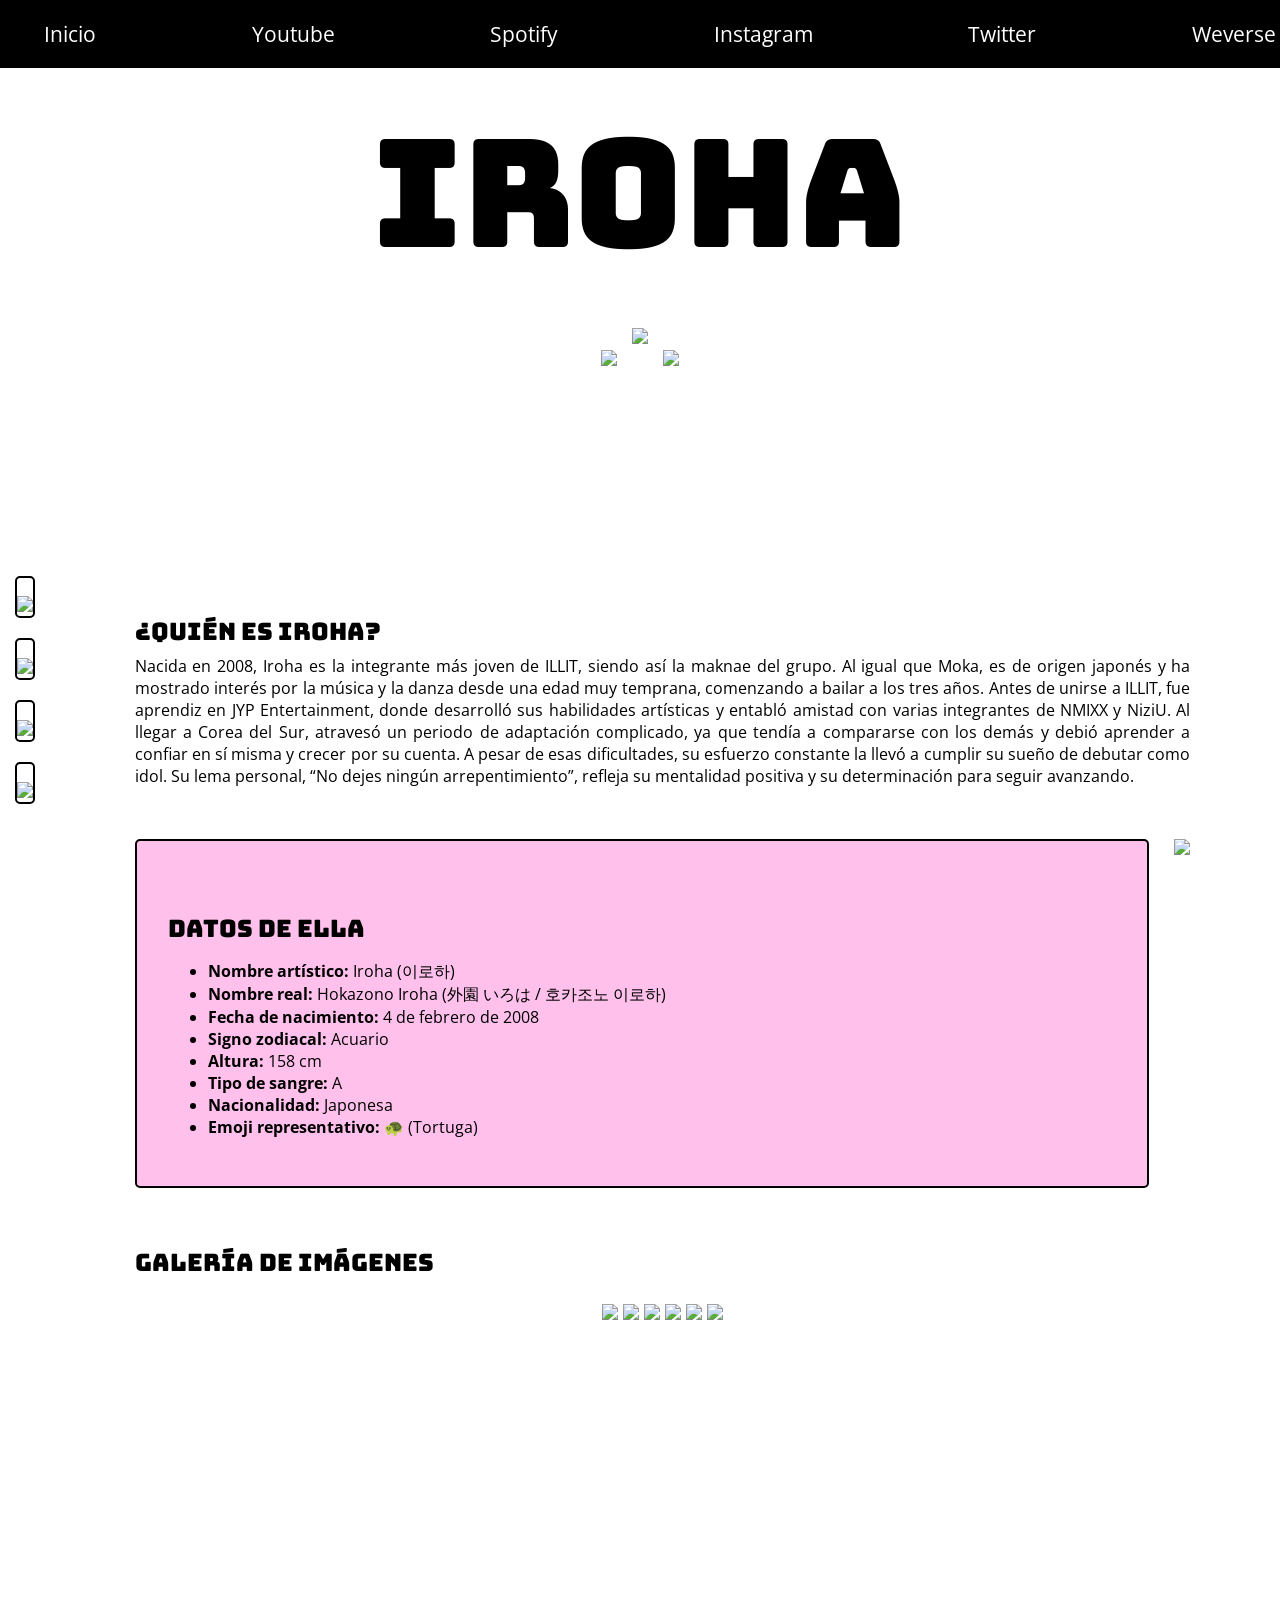
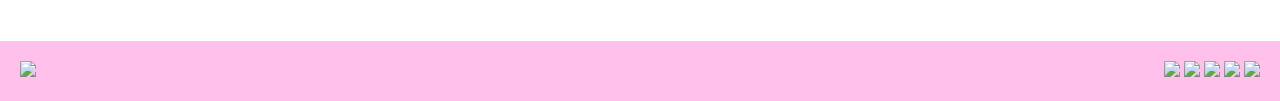
==== Iroha.html @ ddb6dcd1 "Add files via upload" ====
<!DOCTYPE html>
<html lang="en">
<head>
    <meta charset="UTF-8">
    <meta name="viewport" content="width=device-width, initial-scale=1.0">
    <title>Iroha</title>
        <link rel="shortcut icon" href="" type="image/x-icon">
    <link rel="stylesheet" href="Miembros.css">
    <link rel="shortcut icon" href="illitImg/IllitParaÍcono.jpg">

<!--- Acá van las fuentes de letras-->

<link rel="preconnect" href="https://fonts.googleapis.com">
<link rel="preconnect" href="https://fonts.gstatic.com" crossorigin>
<link href="https://fonts.googleapis.com/css2?family=Anta&family=Bungee&family=Lexend:wght@100..900&family=Open+Sans:ital,wght@0,300..800;1,300..800&display=swap" rel="stylesheet">

</head>
<body>

<nav>
    <div id="NavCompu">
        <ul> 
            <li class="NavNormal"><a href="index.html">Inicio</a></li>
            <li class="NavNormal"><a href="https://www.youtube.com/channel/UCEpFoWeCMCo5z3EvWaz6hQQ" target="_blank">Youtube</a></li>
            <li class="NavNormal"><a href="https://open.spotify.com/intl-es/artist/36cgvBn0aadzOijnjjwqMN" target="_blank">Spotify</a></li>
            <li class="NavNormal"><a href="https://www.instagram.com/illit_official/" target="_blank">Instagram</a></li>
            <li class="NavNormal"><a href="https://x.com/ILLIT_twt" target="_blank">Twitter</a></li>
            <li class="NavNormal"><a href="https://weverse.io/illit/highlight" target="_blank">Weverse</a></li>
        </ul>
    </div>

        <!---Esto es para el responsive--> 
    <div id="NavResponsive">
        <ul>
            <li><a href="index.html"> <img src="illitImg/VolverParaAtrás.png" height="40px"></a></li>
            <li><a href="https://www.youtube.com/channel/UCEpFoWeCMCo5z3EvWaz6hQQ" target="_blank"> <img src="https://upload.wikimedia.org/wikipedia/commons/e/ef/Youtube_logo.png" height="40px"></a></li>
            <li><a href="https://open.spotify.com/intl-es/artist/36cgvBn0aadzOijnjjwqMN" target="_blank"> <img src="https://upload.wikimedia.org/wikipedia/commons/thumb/1/19/Spotify_logo_without_text.svg/2048px-Spotify_logo_without_text.svg.png" height="40px"></a></li>
            <li><a href="https://www.instagram.com/illit_official/" target="_blank"> <img src="https://upload.wikimedia.org/wikipedia/commons/thumb/9/95/Instagram_logo_2022.svg/1000px-Instagram_logo_2022.svg.png" height="40px"></a></li>
            <li><a href="https://x.com/ILLIT_twt" target="_blank"> <img src="https://upload.wikimedia.org/wikipedia/commons/thumb/6/6f/Logo_of_Twitter.svg/2491px-Logo_of_Twitter.svg.png" height="40px"></a></li>
        </ul>
    </div>
    
</nav>

<header>
    <h1>Iroha</h1>
    <br><br>

    <div id="ImagenesHeaderCompus">
        <img src="illitImg/IrohaHeader1.2.png" height="170px">
        <img src="illitImg/IrohaHeader1.1.png" height="215px">
        <img src="illitImg/IrohaHeader2.2.png" height="170px">
    </div>
    
    <div id="ImagenesHeaderCelus">
        <img src="illitImg/Gotas decorativas.png" height="100px">
        <img src="illitImg/IrohaHeader1.1.png" height="200px">
        <img src="illitImg/Gota decorativa 2.png" height="100px">
    </div>

</header>
<br>

<div id="CuerpoPrincipal">
    <aside>
        <div class="MiembrosAside"> <!---Yunah-->
            <a href="Yunah.html">
                <br>
                <img src="illitImg/YunahAside.jpg" height="300px">
            </a>
        </div>

        <div class="MiembrosAside"> <!---Minju-->
            <a href="Minju.html"> 
                <br>
                <img src="illitImg/MinjuAside.jpg" height="300px">
            </a>
        </div>

        <div class="MiembrosAside"> <!---Moka-->
            <a href="Moka.html">
                <br>
                <img src="illitImg/MokaAside.jpg" height="300px">
            </a>
        </div>
        
        <div class="MiembrosAside"><!----Wonhee-->
            <a href="Wonhee.html">
                <br>
                <img src="illitImg/WonheeAside.jpg" height="300px">
            </a>
        </div>

    </aside>

    <main>

        <section> <!--Quién es Iroha?-->
            <h1>¿Quién es iroha?</h1>
            <p>Nacida en 2008, Iroha es la integrante más joven de ILLIT, siendo así la maknae del grupo. Al igual que Moka, es de origen japonés y ha mostrado interés por la música y la danza desde una edad muy temprana, comenzando a bailar a los tres años. Antes de unirse a ILLIT, fue aprendiz en JYP Entertainment, donde desarrolló sus habilidades artísticas y entabló amistad con varias integrantes de NMIXX y NiziU. Al llegar a Corea del Sur, atravesó un periodo de adaptación complicado, ya que tendía a compararse con los demás y debió aprender a confiar en sí misma y crecer por su cuenta. A pesar de esas dificultades, su esfuerzo constante la llevó a cumplir su sueño de debutar como idol. Su lema personal, “No dejes ningún arrepentimiento”, refleja su mentalidad positiva y su determinación para seguir avanzando. </p>
        </section>
    <br> <br>
        <section id="Datos"> <!--Datos clave-->
            <div id="DatosLista">
                <h1>Datos de ella</h1>
                <ul>
                    <li><strong>Nombre artístico:</strong> Iroha (이로하)</li>
                    <li><strong>Nombre real:</strong> Hokazono Iroha (外園 いろは / 호카조노 이로하)</li>
                    <li><strong>Fecha de nacimiento:</strong> 4 de febrero de 2008</li>
                    <li><strong>Signo zodiacal:</strong> Acuario</li>
                    <li><strong>Altura:</strong> 158 cm</li>
                    <li><strong>Tipo de sangre:</strong> A</li>
                    <li><strong>Nacionalidad:</strong> Japonesa</li>
                    <li><strong>Emoji representativo:</strong> 🐢 (Tortuga)</li>
                </ul>
            </div>
            <img src="illitImg/IrohaDatos.jpeg" height="350px">
        </section>
    <br>

        <section> <!--Galeria de imágenes-->
            <h1>Galería de imágenes</h1>
            <br>
            <div id="ImagenesdeGaleria">
                <img src="illitImg/IrohaGaleriadeImagenes1.jpg" height="230px">
                <img src="illitImg/IrohaGaleriadeImagenes2.jpg" height="230px">
                <img src="illitImg/IrohaGaleríadeImagenes3.jpeg" height="230px">
                <img src="illitImg/irohaGaleríadeImagenes4.jpeg" height="230px">
                <img class="ImagenDesaparecer" src="illitImg/IrohaGaleriadeImagenes5.jpeg" height="230px">
                <img src="illitImg/IrohaGaleriadeImagenes6.jpeg" height="230px">
            </div>
        </section>
    
    </main>

</div>

<div id="NavFinal">

    <h1>¡Conocé a las otras miembros</h1>
    
    <a href="Yunah.html"><!---Yunah-->
        <div class="MiembrosNavFinal"> 
            <a href="Yunah.html">
                <h3>Yunah</h3>
                <img src="illitImg/YunahNavFinal.jpg" height="120px">
            </a>
        </div>
    </a>
    
    <a href="Minju.html"><!---Minju-->
        <div class="MiembrosNavFinal"> 
            <a href="Minju.html">
                <h3>Minju</h3>
                <img src="illitImg/MinjuNavFinal.jpg" height="120px">
            </a>
        </div>
    </a>

    <a href="Moka.html"><!---Moka-->
        <div class="MiembrosNavFinal"> 
                <a href="Moka.html">
                    <h3>Moka</h3>
                    <img src="illitImg/MokaNavFinal.jpg" height="120px">
                </a>
        </div>
    </a>

    <a href="Wonhee.html"><!----Iroha-->
        <div class="MiembrosNavFinal">
                <a href="Wonhee.html">
                    <h3>Wonhee</h3>
                    <img src="illitImg/WonheeNavFinal.jpg" height="120px">
                </a>
        </div>
    </a>
</div>

<br>

<footer>
    <div id="LogoFooter">
        <img src="illitImg/Illit_logo.png" height="80px">
    </div>
    <div id="RedesSocialesFooter">
        <a href="https://www.youtube.com/channel/UCEpFoWeCMCo5z3EvWaz6hQQ" target="_blank"> <img src="https://upload.wikimedia.org/wikipedia/commons/e/ef/Youtube_logo.png" height="60px"></a>
        <a href="https://open.spotify.com/intl-es/artist/36cgvBn0aadzOijnjjwqMN" target="_blank"> <img src="https://upload.wikimedia.org/wikipedia/commons/thumb/1/19/Spotify_logo_without_text.svg/2048px-Spotify_logo_without_text.svg.png" height="60px"></a>
        <a href="https://www.instagram.com/illit_official/" target="_blank"> <img src="https://upload.wikimedia.org/wikipedia/commons/thumb/9/95/Instagram_logo_2022.svg/1000px-Instagram_logo_2022.svg.png" height="60px"></a>
        <a href="https://x.com/ILLIT_twt" target="_blank"> <img src="https://upload.wikimedia.org/wikipedia/commons/thumb/6/6f/Logo_of_Twitter.svg/2491px-Logo_of_Twitter.svg.png" height="60px"></a>
        <a href="https://weverse.io/illit/highlight" target="_blank"> <img src="https://upload.wikimedia.org/wikipedia/commons/thumb/6/6f/Weverse_logo.svg/1200px-Weverse_logo.svg.png" height="60px"></a>
    </div>
</footer>

</body>
</head>
<body>
    
</body>
</html>
---- Miembros.css ----
body{
    margin: 0px;
    background-image: url(https://i.pinimg.com/1200x/c6/fc/33/c6fc33ae43083d79acdc31d9adbfac18.jpg);

    p{
        font-family: "Open Sans", sans-serif;
        font-optical-sizing: auto;
        font-style: normal;
        margin-top: 7px;
        text-align: justify;
    }

    h1{
        font-family: "Bungee", sans-serif;
        font-weight: 400;
        font-style: normal;
        margin-top: 40px;
        margin-bottom: 8px;
    }

    li{
        font-family: "Open Sans", sans-serif;
        font-optical-sizing: auto;
        font-style: normal;   
    }

}

#WonheeH1{
    font-size: 100px;
}

/*Los Navegadores*/

#NavResponsive{
    display: none;
    padding: 4px;
    background-color: black;
    justify-content: space-between;
    
        ul{
            display: flex;
            flex-direction: row;
            justify-content: space-between; 
        }
    
}

#NavCompu{
    padding: 4px;
    background-color: black;
    
        ul{
            display: flex;
            flex-direction: row;
            justify-content: space-between; 

            a{
                text-decoration: none;
                color: white;
                font-size: 130%;
            }
        }

        li:hover{
            background: pink;
        }
}

/*Header*/

header{
    background-image: url(https://i.pinimg.com/originals/2c/17/c3/2c17c35051314624349f4fa57794a91f.gif);
    padding-bottom: 15px;

    h1{
        margin: 0;
        padding: 7%;
        padding-top: 2%;
        padding-bottom: 0px;
        font-size: 150px;
        text-align: center;
    }
}

#ImagenesHeaderCompus{
    display: flex;
    justify-content: center; /* Centra horizontalmente */
    align-items: center; /* Centra verticalmente */
    gap: 15px; /* Espacio entre imágenes*/
}

#ImagenesHeaderCelus{
    display: none;
    justify-content: center; /* Centra horizontalmente */
    align-items: center; /* Centra verticalmente */
}

/*El cuerpo principal*/

#CuerpoPrincipal{
    display: flex;
}

/**Aside miembros*/

aside{
    display: flex;
    flex-direction: column;
    gap: 20px; /* Espacio entre imágenes*/
    align-items: center;
}

.MiembrosAside{
    padding: 0px;
    margin-left: 15px;
    margin-right: 10px;
    border-width: 2px;
    border-style: solid;
    border-radius: 5px;
}

/*Main*/

main{
    margin: 7%;
    margin-top: 0;
}

/*Datos*/
 
#Datos{
    display: flex;
    justify-content: center; /* Centra horizontalmente */
    gap: 25px;
    align-items: center;
}

#DatosLista{
    border-radius: 5px;
    border-width: 2px;
    border-style: solid;
    padding: 3%;
    background-color: rgb(255, 192, 236);
    width: 100%;
}

/*Galería de Imágenes*/

#ImagenesdeGaleria{
    flex-wrap: wrap;
    display: flex;
    justify-content: center;
    gap: 5px;
}

/*Nav del final*/

#NavFinal{
    margin: 10%;
    margin-bottom: 0;
    display: none;
}

.MiembrosNavFinal{
    margin: 5%;
    padding: 2%;
    border-radius: 5px;
    border-width: 2px;
    border-style: solid;
    background-color: rgb(253, 224, 243);;

    a{
        display: flex;
        justify-content: space-between;
        /*Aca lo del h3*/
        font-size: 27px;
        text-decoration: none;
        font-family: "Lexend", sans-serif;
        font-optical-sizing: auto;
        font-style: normal;
        color:  rgb(247, 138, 209);
        text-shadow: 2px 2px 5px rgba(0, 0, 0, 0.76);
        align-items: center; /* Centra verticalmente */
    }    

    img{
        align-items: center;
    }

}

/*Footer*/

footer{
    background-color: rgb(255, 192, 236);
    padding: 20px;
    display: flex;
    justify-content: space-between;
}


/*Acá empiezan los media para ajustar tamaños*/

    /*Celulares*/
    @media (max-width:365px){
        #NavResponsive img{
            height: 30px;
            width: 30px;
        }
    }


        @media (max-width:500px){

            #WonheeH1{
                font-size: 70px;
            }

            #ImagenesHeaderCelus{
                img{
                    max-height: 120px;
                }
            }

            header h1{
                font-size: 80px;
            }

            #RedesSocialesFooter{
                display: none;
            }

        }

        @media (max-width:400px){
            .MiembrosNavFinal a{
                font-size: 20px;
            }
        }

    /*Tablets*/
        @media (max-width:600px){

        /*Nav*/
            #NavCompu{
                display: none;
            }

            #NavResponsive{
                display: block;
            }

            header h1{
                font-size: 90px;
            }

        }

        @media (max-width:705px) {

            nav li{
                font-size: 12px;
            }

            #Datos img{
                display: none;
            }
        }

        @media (max-width:900px){

            #ImagenesHeaderCompus{
                display: none;
            }

            #ImagenesHeaderCelus{
                display: block;
                display: flex;
            }

            aside{
                display: none;
            }

            #LogoFooter{
                img{
                    width: 200px;
                    height: auto;
                }
            }

            #RedesSocialesFooter{
                img{
                    height: 37px;
                    flex-wrap: wrap;
                }

            }
            
            #NavFinal{
                display: block;
            }

        }

        @media (max-width:935px){
            .ImagenDesaparecer{
                display: none;
            }
        }

    /*Computadoras*/
        @media (max-width:1440px){
        }
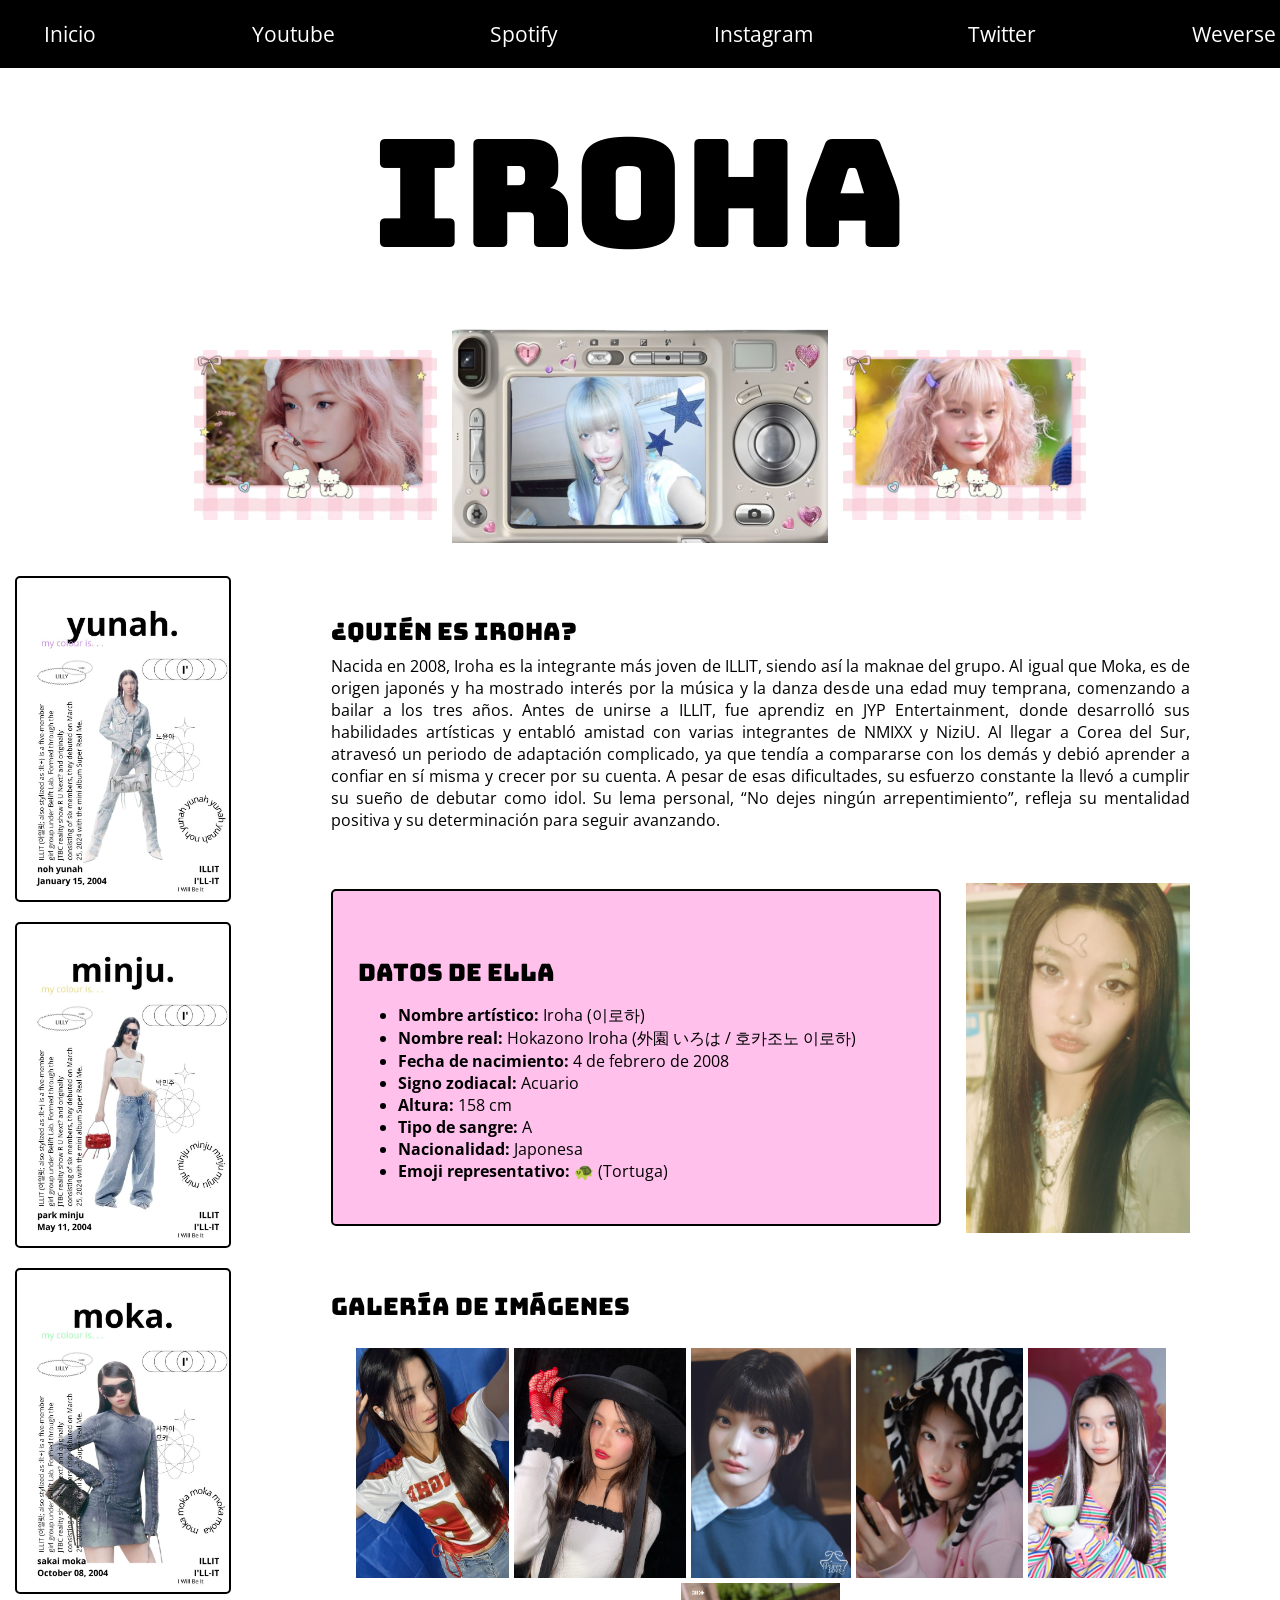
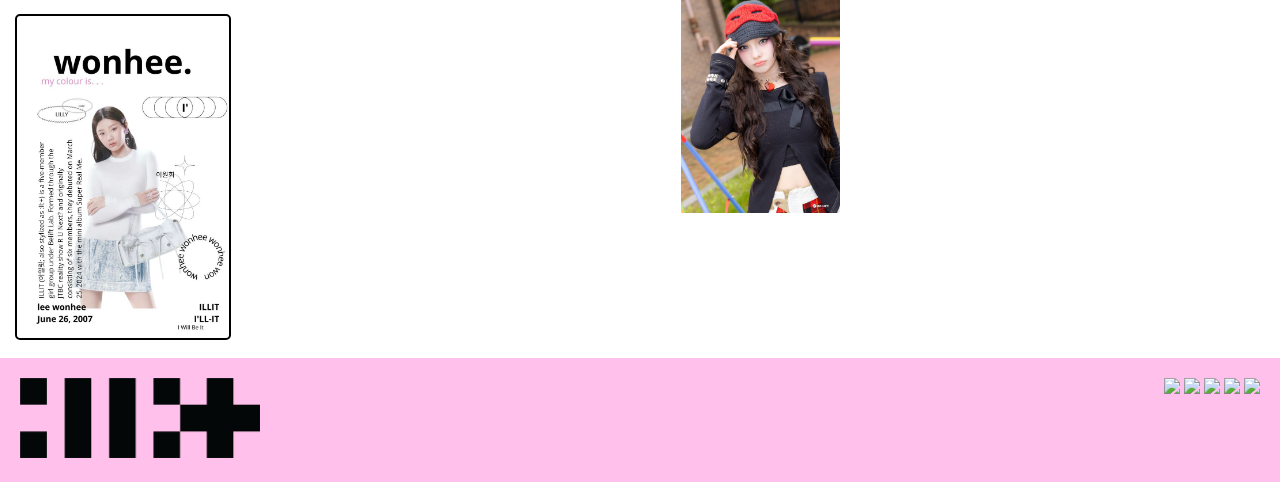
==== commit 8846be18: "Add files via upload" ====
--- a/Iroha.html
+++ b/Iroha.html
@@ -35,8 +35,8 @@
             <li><a href="index.html"> <img src="illitImg/VolverParaAtrás.png" height="40px"></a></li>
             <li><a href="https://www.youtube.com/channel/UCEpFoWeCMCo5z3EvWaz6hQQ" target="_blank"> <img src="https://upload.wikimedia.org/wikipedia/commons/e/ef/Youtube_logo.png" height="40px"></a></li>
             <li><a href="https://open.spotify.com/intl-es/artist/36cgvBn0aadzOijnjjwqMN" target="_blank"> <img src="https://upload.wikimedia.org/wikipedia/commons/thumb/1/19/Spotify_logo_without_text.svg/2048px-Spotify_logo_without_text.svg.png" height="40px"></a></li>
-            <li><a href="https://www.instagram.com/illit_official/" target="_blank"> <img src="https://upload.wikimedia.org/wikipedia/commons/thumb/9/95/Instagram_logo_2022.svg/1000px-Instagram_logo_2022.svg.png" height="40px"></a></li>
-            <li><a href="https://x.com/ILLIT_twt" target="_blank"> <img src="https://upload.wikimedia.org/wikipedia/commons/thumb/6/6f/Logo_of_Twitter.svg/2491px-Logo_of_Twitter.svg.png" height="40px"></a></li>
+            <li><a href="https://www.instagram.com/illit_official/" target="_blank"> <img src="https://upload.wikimedia.org/wikipedia/commons/thumb/e/e7/Instagram_logo_2016.svg/3840px-Instagram_logo_2016.svg.png" height="40px"></a></li>
+            <li><a href="https://x.com/ILLIT_twt" target="_blank"> <img src="https://upload.wikimedia.org/wikipedia/commons/thumb/b/b7/X_logo.jpg/1280px-X_logo.jpg" height="40px"></a></li>
         </ul>
     </div>
     
@@ -185,8 +185,8 @@
     <div id="RedesSocialesFooter">
         <a href="https://www.youtube.com/channel/UCEpFoWeCMCo5z3EvWaz6hQQ" target="_blank"> <img src="https://upload.wikimedia.org/wikipedia/commons/e/ef/Youtube_logo.png" height="60px"></a>
         <a href="https://open.spotify.com/intl-es/artist/36cgvBn0aadzOijnjjwqMN" target="_blank"> <img src="https://upload.wikimedia.org/wikipedia/commons/thumb/1/19/Spotify_logo_without_text.svg/2048px-Spotify_logo_without_text.svg.png" height="60px"></a>
-        <a href="https://www.instagram.com/illit_official/" target="_blank"> <img src="https://upload.wikimedia.org/wikipedia/commons/thumb/9/95/Instagram_logo_2022.svg/1000px-Instagram_logo_2022.svg.png" height="60px"></a>
-        <a href="https://x.com/ILLIT_twt" target="_blank"> <img src="https://upload.wikimedia.org/wikipedia/commons/thumb/6/6f/Logo_of_Twitter.svg/2491px-Logo_of_Twitter.svg.png" height="60px"></a>
+        <a href="https://www.instagram.com/illit_official/" target="_blank"> <img src="https://upload.wikimedia.org/wikipedia/commons/thumb/e/e7/Instagram_logo_2016.svg/3840px-Instagram_logo_2016.svg.png" height="40px"></a>
+        <a href="https://x.com/ILLIT_twt" target="_blank"> <img src="https://upload.wikimedia.org/wikipedia/commons/thumb/b/b7/X_logo.jpg/1280px-X_logo.jpg" height="40px"></a>
         <a href="https://weverse.io/illit/highlight" target="_blank"> <img src="https://upload.wikimedia.org/wikipedia/commons/thumb/6/6f/Weverse_logo.svg/1200px-Weverse_logo.svg.png" height="60px"></a>
     </div>
 </footer>
